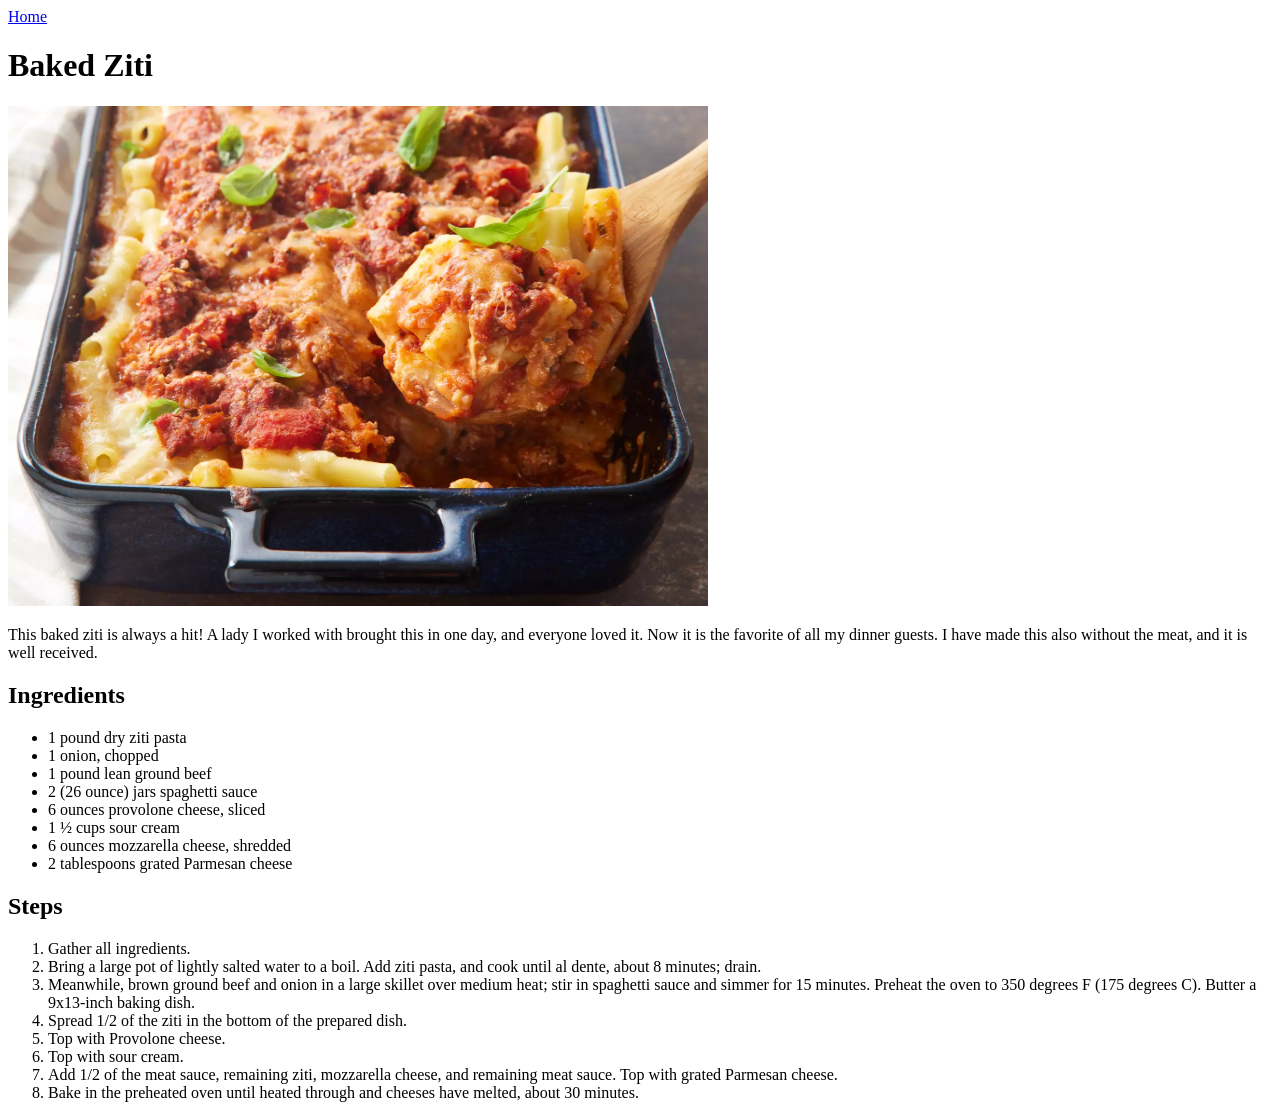
==== recipes/baked-ziti.html @ 9701d51a "Add new recipe Added new page with new recipe" ====
<!DOCTYPE html>
<html lang="en">
    <head>
        <meta charset="utf-8">
        <title>Baked Ziti</title>
    </head>
    <body>
        <a href="../index.html">Home</a>
        <h1>Baked Ziti</h1>
        <img src="../images/AR-JF-11758-Baked-Ziti-ddmfs-3x4-0630757a10b1492e85daab40662225b3.jpg" alt="A photo of read Baked Ziti dish" height="500" width="700">
        <p>This baked ziti is always a hit! A lady I worked with brought this in one day, and everyone loved it. Now it is the favorite of all my dinner guests. I have made this also without the meat, and it is well received.</p>
        <h2>Ingredients</h2>
        <ul>
            <li>1 pound dry ziti pasta</li>
            <li>1 onion, chopped</li>
            <li>1 pound lean ground beef</li>
            <li>2 (26 ounce) jars spaghetti sauce</li>
            <li>6 ounces provolone cheese, sliced</li>
            <li>1 ½ cups sour cream</li>
            <li>6 ounces mozzarella cheese, shredded</li>
            <li>2 tablespoons grated Parmesan cheese</li>
        </ul>
        <h2>Steps</h2>
        <ol>
            <li>Gather all ingredients.</li>
            <li>Bring a large pot of lightly salted water to a boil. Add ziti pasta, and cook until al dente, about 8 minutes; drain.</li>
            <li>Meanwhile, brown ground beef and onion in a large skillet over medium heat; stir in spaghetti sauce and simmer for 15 minutes. Preheat the oven to 350 degrees F (175 degrees C). Butter a 9x13-inch baking dish.</li>
            <li>Spread 1/2 of the ziti in the bottom of the prepared dish.</li>
            <li>Top with Provolone cheese.</li>
            <li>Top with sour cream.</li>
            <li>Add 1/2 of the meat sauce, remaining ziti, mozzarella cheese, and remaining meat sauce. Top with grated Parmesan cheese.</li>
            <li>Bake in the preheated oven until heated through and cheeses have melted, about 30 minutes.

            </li>
        </ol>
    </body>
</html>
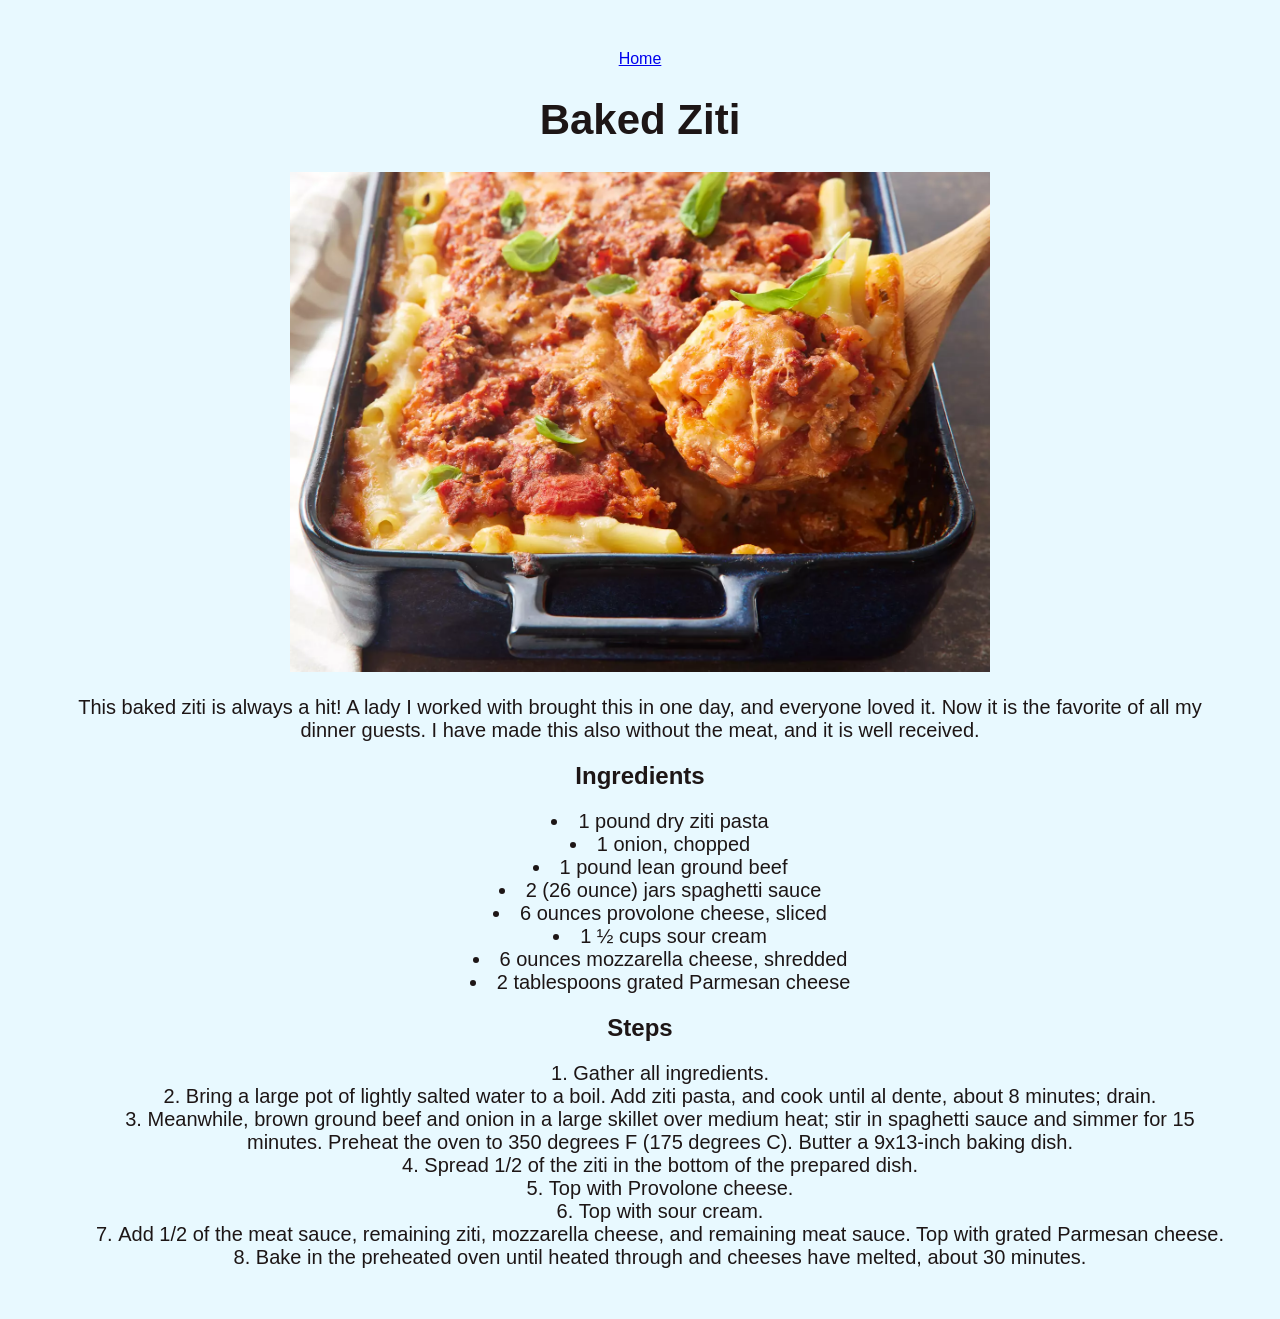
==== commit 1afdc2c8: "Add basic CSS" ====
--- a/recipes/baked-ziti.html
+++ b/recipes/baked-ziti.html
@@ -3,11 +3,12 @@
     <head>
         <meta charset="utf-8">
         <title>Baked Ziti</title>
+        <link rel="stylesheet" href="../styles/styles.css">
     </head>
     <body>
         <a href="../index.html">Home</a>
         <h1>Baked Ziti</h1>
-        <img src="../images/AR-JF-11758-Baked-Ziti-ddmfs-3x4-0630757a10b1492e85daab40662225b3.jpg" alt="A photo of read Baked Ziti dish" height="500" width="700">
+        <img src="../images/AR-JF-11758-Baked-Ziti-ddmfs-3x4-0630757a10b1492e85daab40662225b3.jpg" alt="A photo of ready Baked Ziti dish" height="500" width="700">
         <p>This baked ziti is always a hit! A lady I worked with brought this in one day, and everyone loved it. Now it is the favorite of all my dinner guests. I have made this also without the meat, and it is well received.</p>
         <h2>Ingredients</h2>
         <ul>
@@ -29,9 +30,7 @@
             <li>Top with Provolone cheese.</li>
             <li>Top with sour cream.</li>
             <li>Add 1/2 of the meat sauce, remaining ziti, mozzarella cheese, and remaining meat sauce. Top with grated Parmesan cheese.</li>
-            <li>Bake in the preheated oven until heated through and cheeses have melted, about 30 minutes.
-
-            </li>
+            <li>Bake in the preheated oven until heated through and cheeses have melted, about 30 minutes.</li>
         </ol>
     </body>
 </html>
--- a/styles/styles.css
+++ b/styles/styles.css
@@ -0,0 +1,20 @@
+body {
+    background-color: #E8F9FF;
+    font-family: Tahoma, sans-serif;
+    margin: 50px 50px;
+    text-align: center;
+    list-style-position: inside;
+    color: #1D1616;
+}
+
+h1 {
+    font-size: 42px;
+}
+
+img {
+    margin: 0 auto;
+}
+
+p, li {
+    font-size: 20px;
+} 
